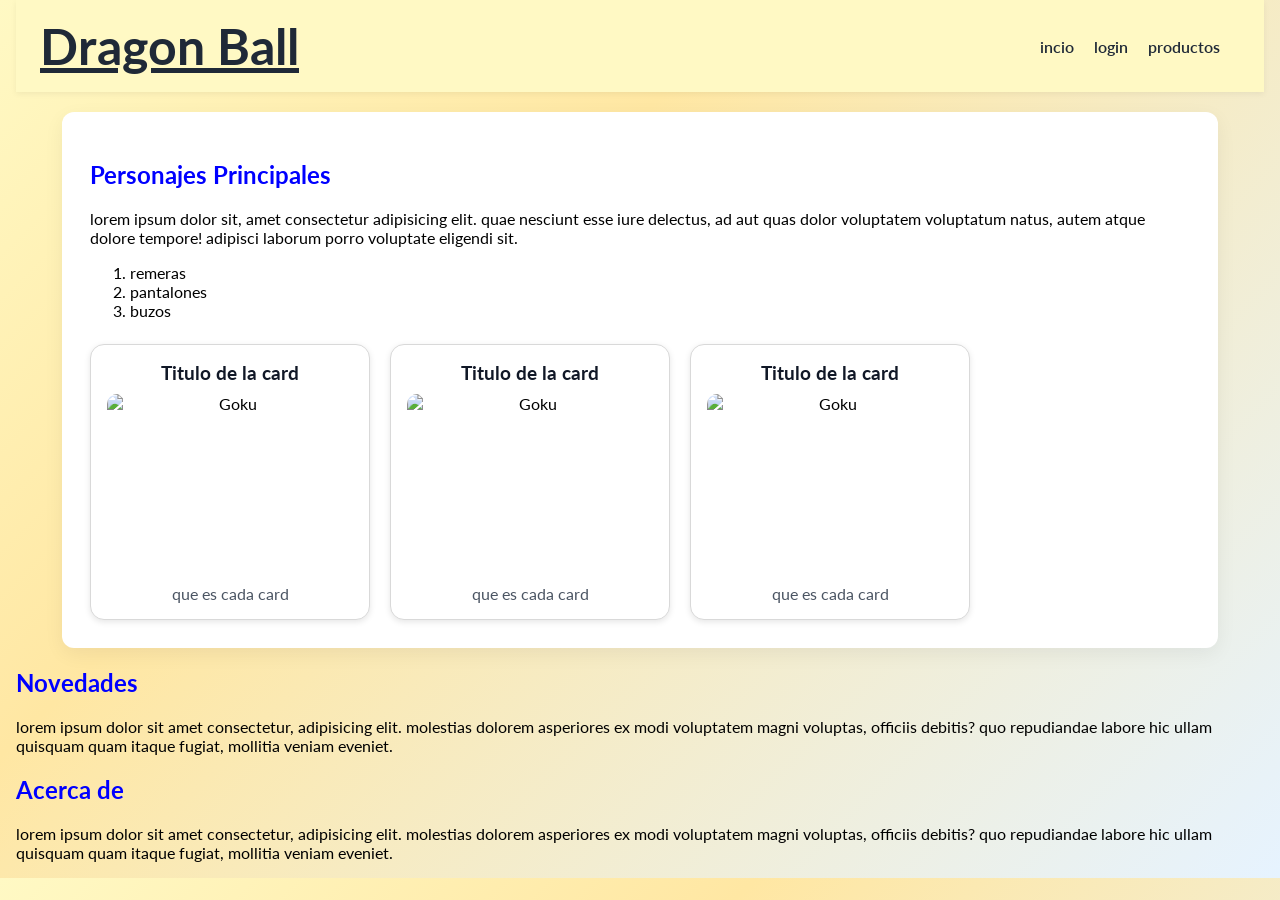
==== index.html @ c2092a04 "Add files via upload" ====
<!DOCTYPE html>
<html lang="en">
<head>
    <meta charset="UTF-8">
    <meta name="viewport" content="width=device-width, initial-scale=1.0">
    <title>Web Samu</title>
    <link rel="preconnect" href="https://fonts.googleapis.com">
    <link rel="preconnect" href="https://fonts.gstatic.com" crossorigin>
    <link href="https://fonts.googleapis.com/css2?family=Lato:ital,wght@0,100;0,300;0,400;0,700;0,900;1,100;1,300;1,400;1,700;1,900&family=Oswald:wght@200..700&display=swap" rel="stylesheet">
    <link rel="stylesheet" href="./CCS/style.css">
</head>
<body>
    <header>
        <h1> Dragon Ball </h1>
        <nav>
           <ul>
            <li><a href="#">incio</a></li>
            <li><a href="./pages/Login.html">login</a></li>
            <li><a href="./pages/Productos.html">productos</a></li>
           </ul>
        </nav>
    </header>
    <main>
        <section>
            <h2>Personajes Principales</h2>
            <p> Lorem ipsum dolor sit, amet consectetur adipisicing elit.
            Quae nesciunt esse iure delectus, ad aut quas dolor voluptatem
            voluptatum natus, autem atque dolore tempore! Adipisci laborum porro voluptate eligendi sit. </p>
            <ol>
                <li>remeras</li>
                <li>pantalones</li>
                <li>buzos</li>
            </ol>

            <div class="cards-grid">
                <div class="card">
                    <h2>Titulo de la card</h2>
                    <img src="./images/goku.jfif" alt="Goku">
                    <p>que es cada card</p>
                </div>
                <div class="card">
                    <h2>Titulo de la card</h2>
                    <img src="./images/goku.jfif" alt="Goku">
                    <p>que es cada card</p>
                </div>
                <div class="card">
                    <h2>Titulo de la card</h2>
                    <img src="./images/goku.jfif" alt="Goku">
                    <p>que es cada card</p>
                </div>
            </div>
            </section>
        <section>
            <h2>Novedades</h2>
            <p> Lorem ipsum dolor sit amet consectetur, adipisicing elit.
            Molestias dolorem asperiores ex modi voluptatem
            magni voluptas, officiis debitis? Quo repudiandae labore hic ullam quisquam quam itaque fugiat, mollitia veniam eveniet. </p>
        </section>
        <Section>
            <h2>Acerca de</h2>
            <p> Lorem ipsum dolor sit amet consectetur, adipisicing elit.
            Molestias dolorem asperiores ex modi voluptatem
            magni voluptas, officiis debitis? Quo repudiandae labore hic ullam quisquam quam itaque fugiat, mollitia veniam eveniet. </p>
        </Section>
    </main>
    <footer>
    </footer>
</body>
</html>
---- CCS/style.css ----
h1 {
  color: red;
  text-align: center;
  font-size: 50px;
  text-decoration: underline;
}

body {
  background: linear-gradient(135deg, #fff9c4 0%, #ffe7a3 35%, #e6f3ff 100%);
  font-family: 'Lato', system-ui, -apple-system, 'Segoe UI', Roboto, 'Helvetica Neue', Arial;
  margin: 0;
  padding: 0 16px;
}

header {
  background-color: #fff9c4;
  display: flex;
  justify-content: space-between;
  align-items: center;
  padding: 16px 24px;
  box-shadow: 0 2px 6px rgba(0,0,0,0.06);
}

header h1 {
  color: #1f2937;
  margin: 0;
}

nav ul{
  display: flex;
  list-style: none;

}

nav li {
  margin-right: 20px;
}
h2 {
  color: blue;
}

p {
  text-transform: lowercase;
}

.cards-grid {
  display: flex;
  flex-wrap: wrap;
  gap: 20px;
  margin-top: 24px;
}

.card {
  width: 280px;
  background: white;
  border: 1px solid #d9d9d9;
  border-radius: 14px;
  padding: 16px;
  text-align: center;
  box-shadow: 0 2px 6px rgba(0, 0, 0, 0.1);
  box-sizing: border-box;
}

.card h2 {
  color: #111827;
  font-size: 1.2rem;
  margin: 0 0 10px;
}

.card img {
  width: 100%;
  height: 180px;
  object-fit: cover;
  border-radius: 10px;
  display: block;
  margin-bottom: 10px;
}

.card p {
  margin: 0;
  color: #4b5563;
  text-transform: none;
}

.ui-card {
  width: 300px;
  background: #f5f5f5;
  border: 1px solid #d9d9d9;
  border-radius: 14px;
  padding: 16px;
  margin-bottom: 20px;
}

.ui-card-image img {
  width: 100%;
  height: 180px;
  object-fit: cover;
  border-radius: 10px;
  display: block;
}

.ui-card-content {
  padding-top: 12px;
}

.ui-card-title {
  margin: 0 0 8px;
  font-size: 1.2rem;
}

.ui-card-text {
  margin: 0 0 10px;
  color: #4b5563;
}

.ui-card-btn {
  padding: 8px 12px;
  border: none;
  border-radius: 8px;
  background: #e5e7eb;
  cursor: pointer;
}

main section:first-of-type {
  background: #ffffff;
  padding: 28px;
  border-radius: 12px;
  margin: 20px auto;
  max-width: 1100px;
  box-shadow: 0 6px 20px rgba(15, 23, 42, 0.06);
}

nav a { color: #1f2937; text-decoration: none; font-weight: 600; }
nav a:hover { text-decoration: underline; }

@media screen and (max-width: 700px) {
  header {
    flex-direction: column;
    align-items: flex-start;
  }
  .cards-grid { justify-content: center; }
}
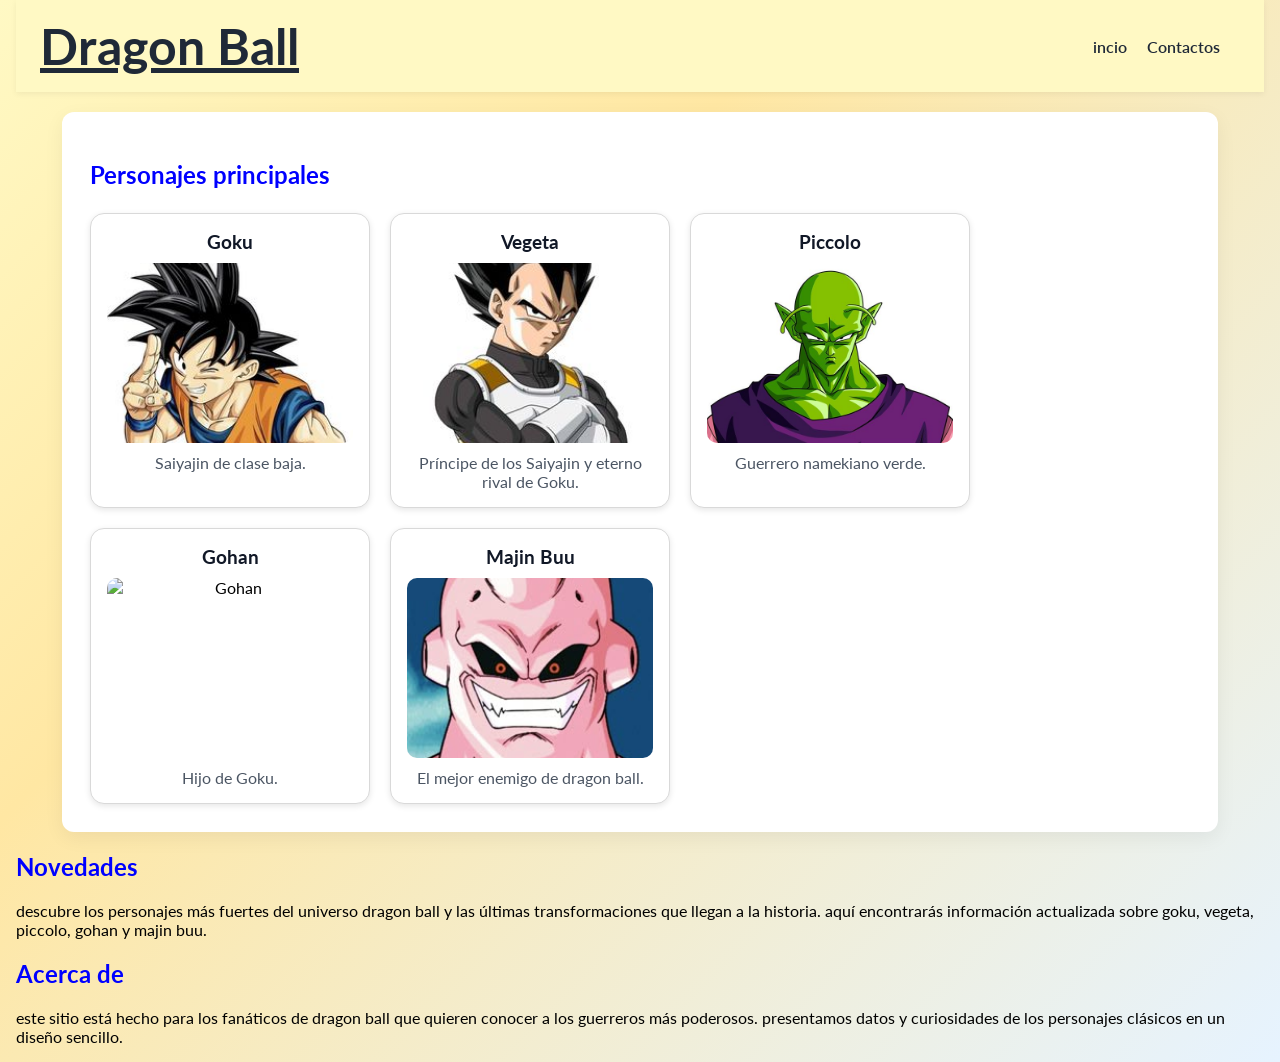
==== commit c626cdb4: "Add files via upload" ====
--- a/index.html
+++ b/index.html
@@ -15,52 +15,51 @@
         <nav>
            <ul>
             <li><a href="#">incio</a></li>
-            <li><a href="./pages/Login.html">login</a></li>
-            <li><a href="./pages/Productos.html">productos</a></li>
+            <li><a href="./pages/Contactos.html">Contactos</a></li>
            </ul>
         </nav>
     </header>
     <main>
         <section>
-            <h2>Personajes Principales</h2>
-            <p> Lorem ipsum dolor sit, amet consectetur adipisicing elit.
-            Quae nesciunt esse iure delectus, ad aut quas dolor voluptatem
-            voluptatum natus, autem atque dolore tempore! Adipisci laborum porro voluptate eligendi sit. </p>
-            <ol>
-                <li>remeras</li>
-                <li>pantalones</li>
-                <li>buzos</li>
-            </ol>
+            <h2>Personajes principales</h2>
 
             <div class="cards-grid">
                 <div class="card">
-                    <h2>Titulo de la card</h2>
-                    <img src="./images/goku.jfif" alt="Goku">
-                    <p>que es cada card</p>
+                    <h2>Goku</h2>
+                    <img src="./images/Goku base.jpg" alt="Goku">
+                    <p>Saiyajin de clase baja.</p>
                 </div>
                 <div class="card">
-                    <h2>Titulo de la card</h2>
-                    <img src="./images/goku.jfif" alt="Goku">
-                    <p>que es cada card</p>
+                    <h2>Vegeta</h2>
+                    <img src="./images/Vegueta.jpg" alt="Vegeta">
+                    <p>Príncipe de los Saiyajin y eterno rival de Goku.</p>
                 </div>
                 <div class="card">
-                    <h2>Titulo de la card</h2>
-                    <img src="./images/goku.jfif" alt="Goku">
-                    <p>que es cada card</p>
+                    <h2>Piccolo</h2>
+                    <img src="./images/piccolo.jpg" alt="Piccolo">
+                    <p>Guerrero namekiano verde.</p>
+                </div>
+                <div class="card">
+                    <h2>Gohan</h2>
+                    <img src="./images/Gohan.jpg" alt="Gohan">
+                    <p>Hijo de Goku.</p>
+                </div>
+                <div class="card">
+                    <h2>Majin Buu</h2>
+                    <img src="./images/majin buu.jpg" alt="Majin Buu">
+                    <p>El mejor enemigo de dragon ball.</p>
                 </div>
             </div>
             </section>
         <section>
             <h2>Novedades</h2>
-            <p> Lorem ipsum dolor sit amet consectetur, adipisicing elit.
-            Molestias dolorem asperiores ex modi voluptatem
-            magni voluptas, officiis debitis? Quo repudiandae labore hic ullam quisquam quam itaque fugiat, mollitia veniam eveniet. </p>
+            <p>Descubre los personajes más fuertes del universo Dragon Ball y las últimas transformaciones que llegan a la historia. 
+                Aquí encontrarás información actualizada sobre Goku, Vegeta, Piccolo, Gohan y Majin Buu.</p>
         </section>
         <Section>
             <h2>Acerca de</h2>
-            <p> Lorem ipsum dolor sit amet consectetur, adipisicing elit.
-            Molestias dolorem asperiores ex modi voluptatem
-            magni voluptas, officiis debitis? Quo repudiandae labore hic ullam quisquam quam itaque fugiat, mollitia veniam eveniet. </p>
+            <p>Este sitio está hecho para los fanáticos de Dragon Ball que quieren conocer a los guerreros más poderosos.
+                Presentamos datos y curiosidades de los personajes clásicos en un diseño sencillo.</p>
         </Section>
     </main>
     <footer>
